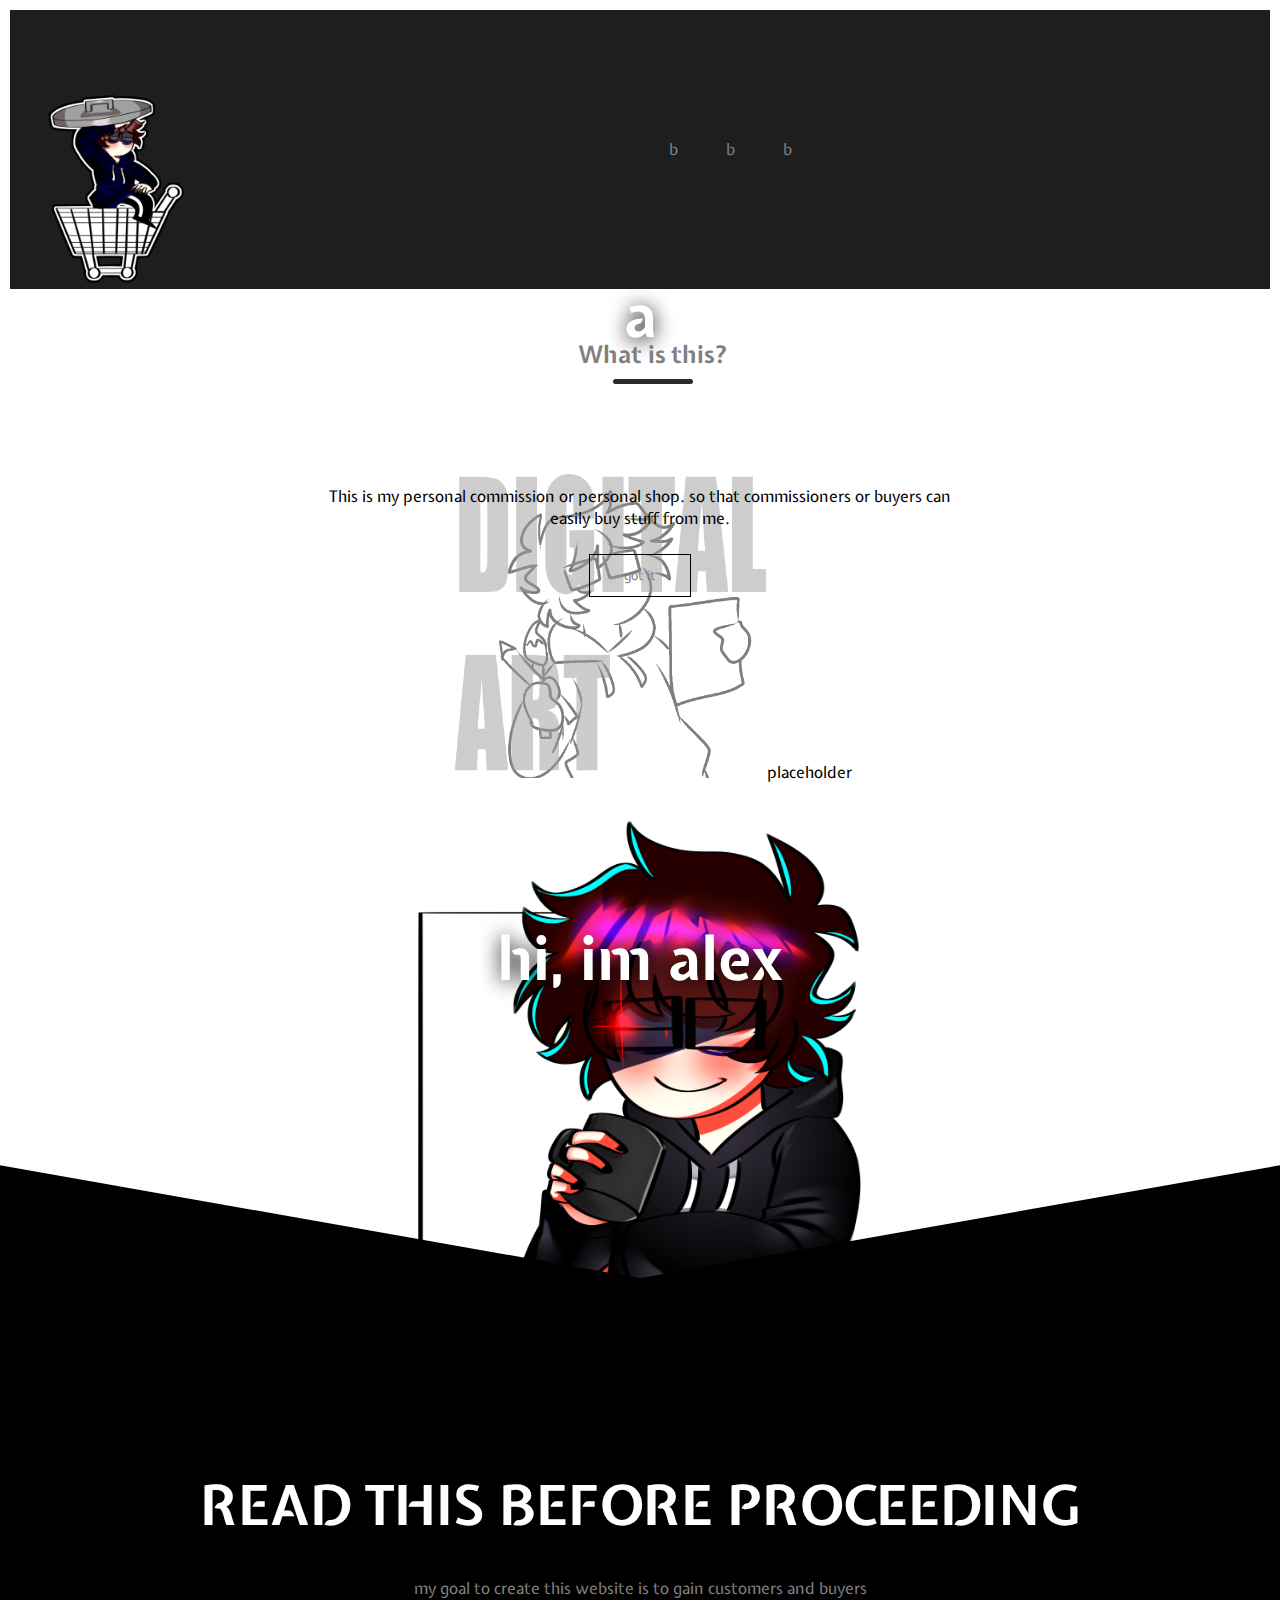
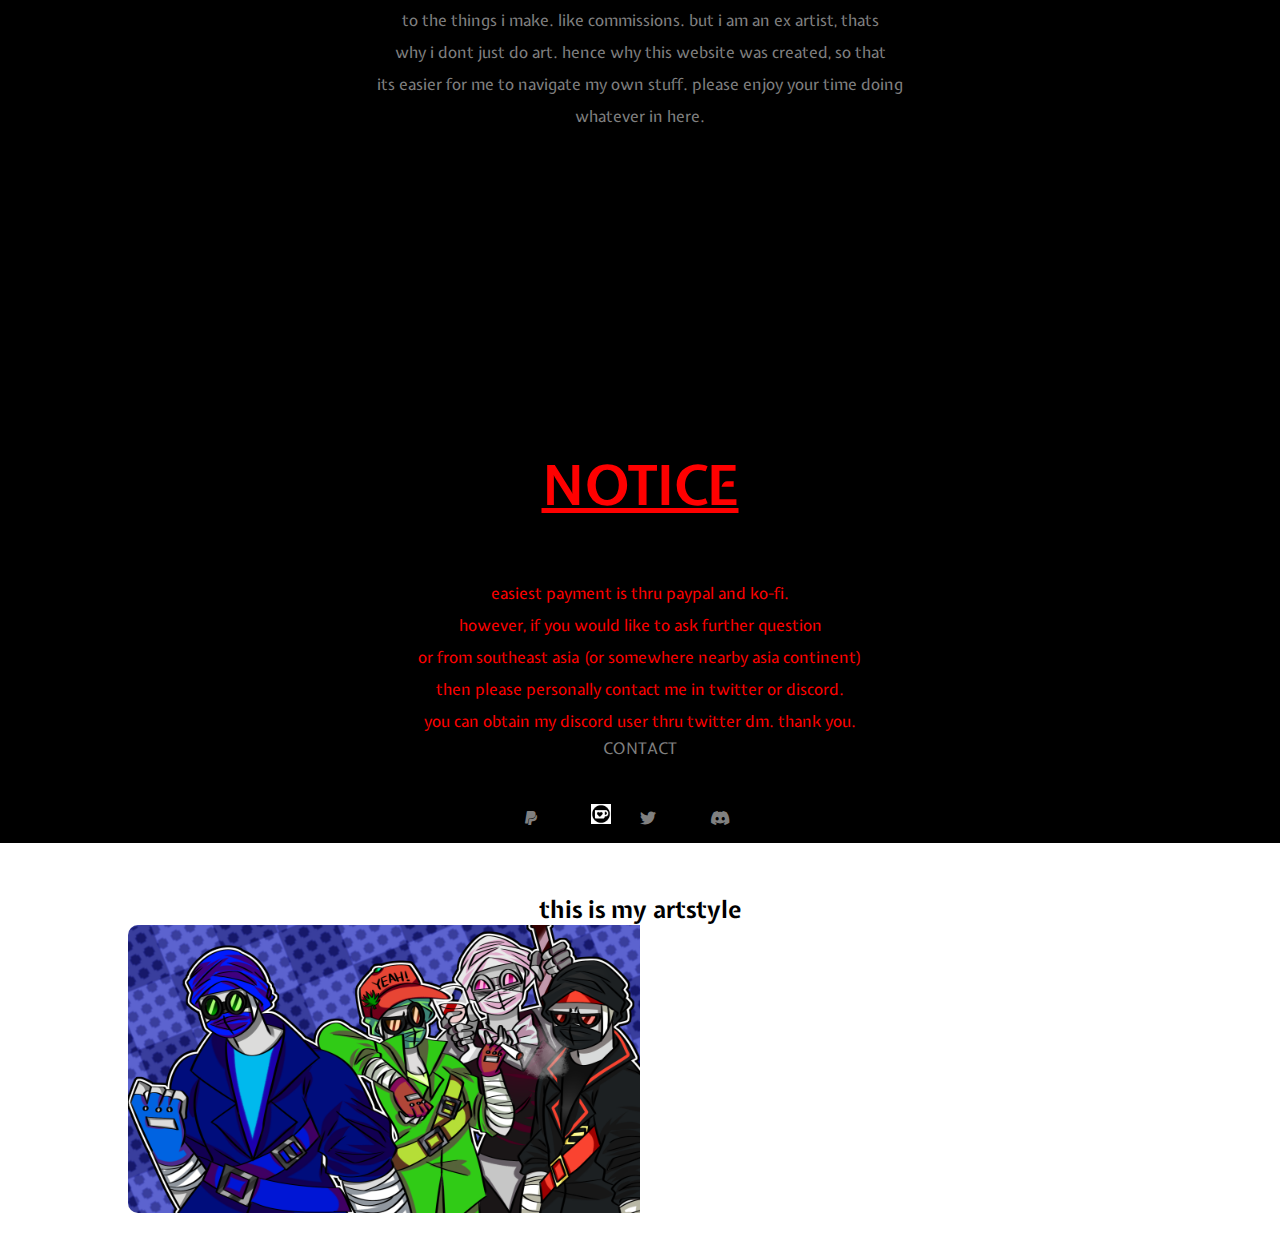
==== index.html @ 5965bc4e "Add files via upload" ====
<!DOCTYPE html>
<html>
    <head>
        <meta name="viewport" content="with=device-width, initial-scale=1.0">
        <title></title>
        <link rel="stylesheet" href="style.css">
        <link rel="preconnect" href="https://fonts.googleapis.com">
<link rel="preconnect" href="https://fonts.gstatic.com" crossorigin>
<link href="https://fonts.googleapis.com/css2?family=Expletus+Sans:ital,wght@1,600&display=swap" rel="stylesheet">
<link rel="stylesheet" href="https://cdnjs.cloudflare.com/ajax/libs/font-awesome/6.0.0/css/all.min.css" integrity="sha512-9usAa10IRO0HhonpyAIVpjrylPvoDwiPUiKdWk5t3PyolY1cOd4DSE0Ga+ri4AuTroPR5aQvXU9xC6qOPnzFeg==" crossorigin="anonymous" referrerpolicy="no-referrer" />
</head>
<body>
    <section>
        <div>
            <h1>a</h1>
        </div>
    </section>
    
    <section class="header">
        <div class="first-header">
            <section class="logo">
                <div class="minimage">
                    <div>
                        <img src="shop/images/logo.png" style width="200px" height="200px" align="left">
                    </div>
                </div>
            <section class="menu">
                <nav>
                    <a href="index.html"></a>

                    <div class="container">
                        <div class="nav-links">
                            <ul>
                                <li><a href="">b</a></li>
                                <li><a href="">b</a></li>
                                <li><a href="">b</a></li>
                            </ul>
                        </div>
                    </div>
        </div>
        </nav>

        
    </section>


<!---featured products-->

        <div class="small-container">
            <h2 class="title">What is this?</h2>
            <div class="row">
                <div class="col-4">
                    <img src="shop/images/digi-art.png" style="width:25%;">placeholder
                    <div class="h-four">This is my personal commission or personal shop.
                    so that commissioners or buyers can easily buy
                    stuff from me.</h4><br>
                    <a href="" class="hero-btn">got it</a>
                    </div>
                </div>
            </div>
        </div>

<!--introduction-->
        <section class="intro">
            <div class="div-box">
                <div class="banner">
                    <h1>hi, im alex</h1>
                        <img src="shop/images/tshirt.png" style="width: 50%;">
                </div>
                <div class="content">
                    <h2>read this before proceeding</h2>
                    <p>my goal to create this website is to gain customers and buyers<br>
                        to the things i make. like commissions. but i am an ex artist, thats<br>
                        why i dont just do art. hence why this website was created, so that <br>
                        its easier for me to navigate my own stuff. please enjoy your time doing <br>
                        whatever in here.</p>
                </div>
            </div>
        </section>

<!--payment method-->
        <section class="pay">
            <div class="method">
                            <div class="content">
                        <div class="textbox">
                    <h2 class="card-title">notice</h2>
                            <h3>how to pay</h3>
                                <p class="card-body">easiest payment is thru paypal and ko-fi.<br>
                                        however, if you would like to ask further question<br>
                                        or from southeast asia (or somewhere nearby asia continent)<br>
                                        then please personally contact me in twitter or discord.<br>
                                        you can obtain my discord user thru twitter dm. thank you.</p>
                                    <a href="" class="button">CONTACT</a>

                                <div class="contact-buttons">
                                    <a href="https://paypal.me/darrensus"><i class="fa-brands fa-paypal"></i></a>
                                    <a href="https://ko-fi.com/alexdrawsgjdhg"><img src="shop/images/kofi.png" style="width: 20px;"></a>
                                    <a href="https://twitter.com/trashh_chan"><i class="fa-brands fa-twitter"></i></a>
                                    <a href=""><i class="fa-brands fa-discord"></i></a>
                                </div>
                        </div>
                            </div>
            </div>
        </section>
<!--commission-->
        <section class="comm-sheet">
            <h2>this is my artstyle</h2>

            <div class="row">
                <div class="comm-prev">
                    <img src="shop/images/the blue hank hanks.png" style="width: 50%;">
                    <div class="layer">
                        <p>title: the blue hank hanks<br>
                            the usual 3000x3000px canvas size
                        </p>
                    </div>
                </div>
            </div>
        </section>
</body>
</html>
---- style.css ----
*{
    margin: 0;
    padding: 0;
    font-family: 'Expletus Sans', cursive;
}
.header{
    padding-top: 80px;
    padding-bottom: 80px;
    border: 10px solid;
    font-size: medium;
    color: white;
    background-color: rgb(30, 30, 30);
    text-align: center;
}
.showMenu{
    flex-basis: 32%;
    border-style: hidden;
    text-align: end;
    padding-left: 60px;
    padding-right: 60px;
}
.showMenu ul{
    list-style-type: none;
}
nav{
    display: flex;
    padding: 2% 6%;
    justify-content: space-between;
    align-items: center;
    box-sizing: border-box;
}
.nav img{
    width: 150px;
}
.nav-links{
    flex: 1;
    text-align: right;
}
.nav-links ul li{
    list-style: none;
    padding: 8px 12px;
    position: relative;
}
.menu{
    display: flex;
    align-items: center;
    padding: 20px;
}
nav{
    flex: 1;
    text-align: right;
}
nav ul{
    display: inline-block;
    list-style-type: none;
}
nav ul li{
    display: inline-block;
    margin-right: 20px;
}
.title{
    text-align: center;
    margin: 0 auto 80px;
    position: relative;
    line-height: 60px;
    color: gray;
}
.title::after{
    content: '';
    background: rgb(42, 42, 42);
    width: 80px;
    height: 5px;
    border-radius: 5px;
    position: absolute;
    bottom: 0;
    left: 50%;
    transform: translateX(-50%);
}
a{
    text-decoration: none;
    color: gray;
}
p{
    color: gray;
}
.container{
    max-width: 1300px;
    margin: auto;
    padding-left: 25px;
    padding-right: 25px;
}
.small-container{
    padding: 0;
    margin: 0;
    padding-top: 25px;
    padding-left: 25px;
}
.hero-btn{
    margin: 0;
    margin-top: 25px;
    display: inline-block;
    text-decoration: none;
    color: gray;
    border: 1px solid black;
    padding: 12px 34px;
    font-size: 13px;
    background: transparent;
    position: relative;
    cursor: pointer;
}
.hero-btn:hover{
    border: 1px solid rgb(43, 43, 43);
    background: rgb(43, 43, 43);
    transition: 0.5s;
}
.small-container{
    position: relative;
    text-align: center;
    color: black;
}
.h-four{
    position: absolute;
    top: 50%;
    left: 50%;
    transform: translate(-50%, -50%);
}
.col-4 img{
    opacity: 50%;
}
/*--intro--*/
.banner{
    padding: 0;
    margin: 0;
    height: 500px;
    position: relative;
    width: 100%;
    text-align: center;
}
.banner img{
    width: 100%;
}
h1{
    position: absolute;
    top: 35%;
    left: 50%;
    transform: translate(-50%,-50%);
    color: white;
    text-shadow: 0 2px 20px black;
    font-size: 60px;
}
.content{
    background-color: black;
    color: black;
    height: 450px;
    padding-top: 130px;
    position: relative;
    text-align: center;
    width: 100%;
}
.content h2{
    font-size: 55px;
    text-transform: uppercase;
    margin: 0;
    margin-bottom: 30px;
    padding-top: 55px;
    color: white;
}
.content p{
    padding: 0 180px;
    line-height: 2;
}
.content:before{
    position: absolute;
    content: '';
    width: 60%;
    height: 135px;
    top: -50px;
    left: 0;
    background-color: black;
    transform: skewY(10deg);
}

.content:after{
    position: absolute;
    content: '';
    width: 60%;
    height: 135px;
    top: -50px;
    right: 0;
    background-color: black;
    transform: skewY(-10deg);
}
/*---payment method---*/
.pay h2{
    color: red;
    text-decoration: underline;
}
.pay p{
    text-align: center;
    color: red;
}
.contact-buttons{
    padding-top: 40px;
    letter-spacing: 25px;
}
.contact-buttons img{
    padding-top: 5px;
    letter-spacing: 25px;
}
/*--commission--*/
.comm-sheet{
    width: 80%;
    margin: auto;
    text-align: left;
    padding-top: 50px;
}
.comm-sheet h2{
    top: 2200px;
    text-align: center;
}
.comm-prev{
    flex-basis: 32%;
    border-radius: 10px;
    margin-bottom: 30px;
    position: relative;
    overflow: hidden;
}
.comm-prev img{
    width: 100%;
    display: block;
}
.layer{
    background: transparent;
    height: 100%;
    width: 50%;
    position: absolute;
    top: 0;
    left: 0;
    transition: 0.5s;
}
.layer:hover{
    background: rgba(128, 128, 128, 0.523);
}
.layer p{
    width: 100%;
    font-weight: 500;
    color: white;
    font-size: 26px;
    bottom: 0;
    left: 50%;
    transform: translateX(-50%);
    position: absolute;
    opacity: 0;
    transition: 0.5s;
}
.layer:hover p{
    bottom: 49%;
    opacity: 1;
}
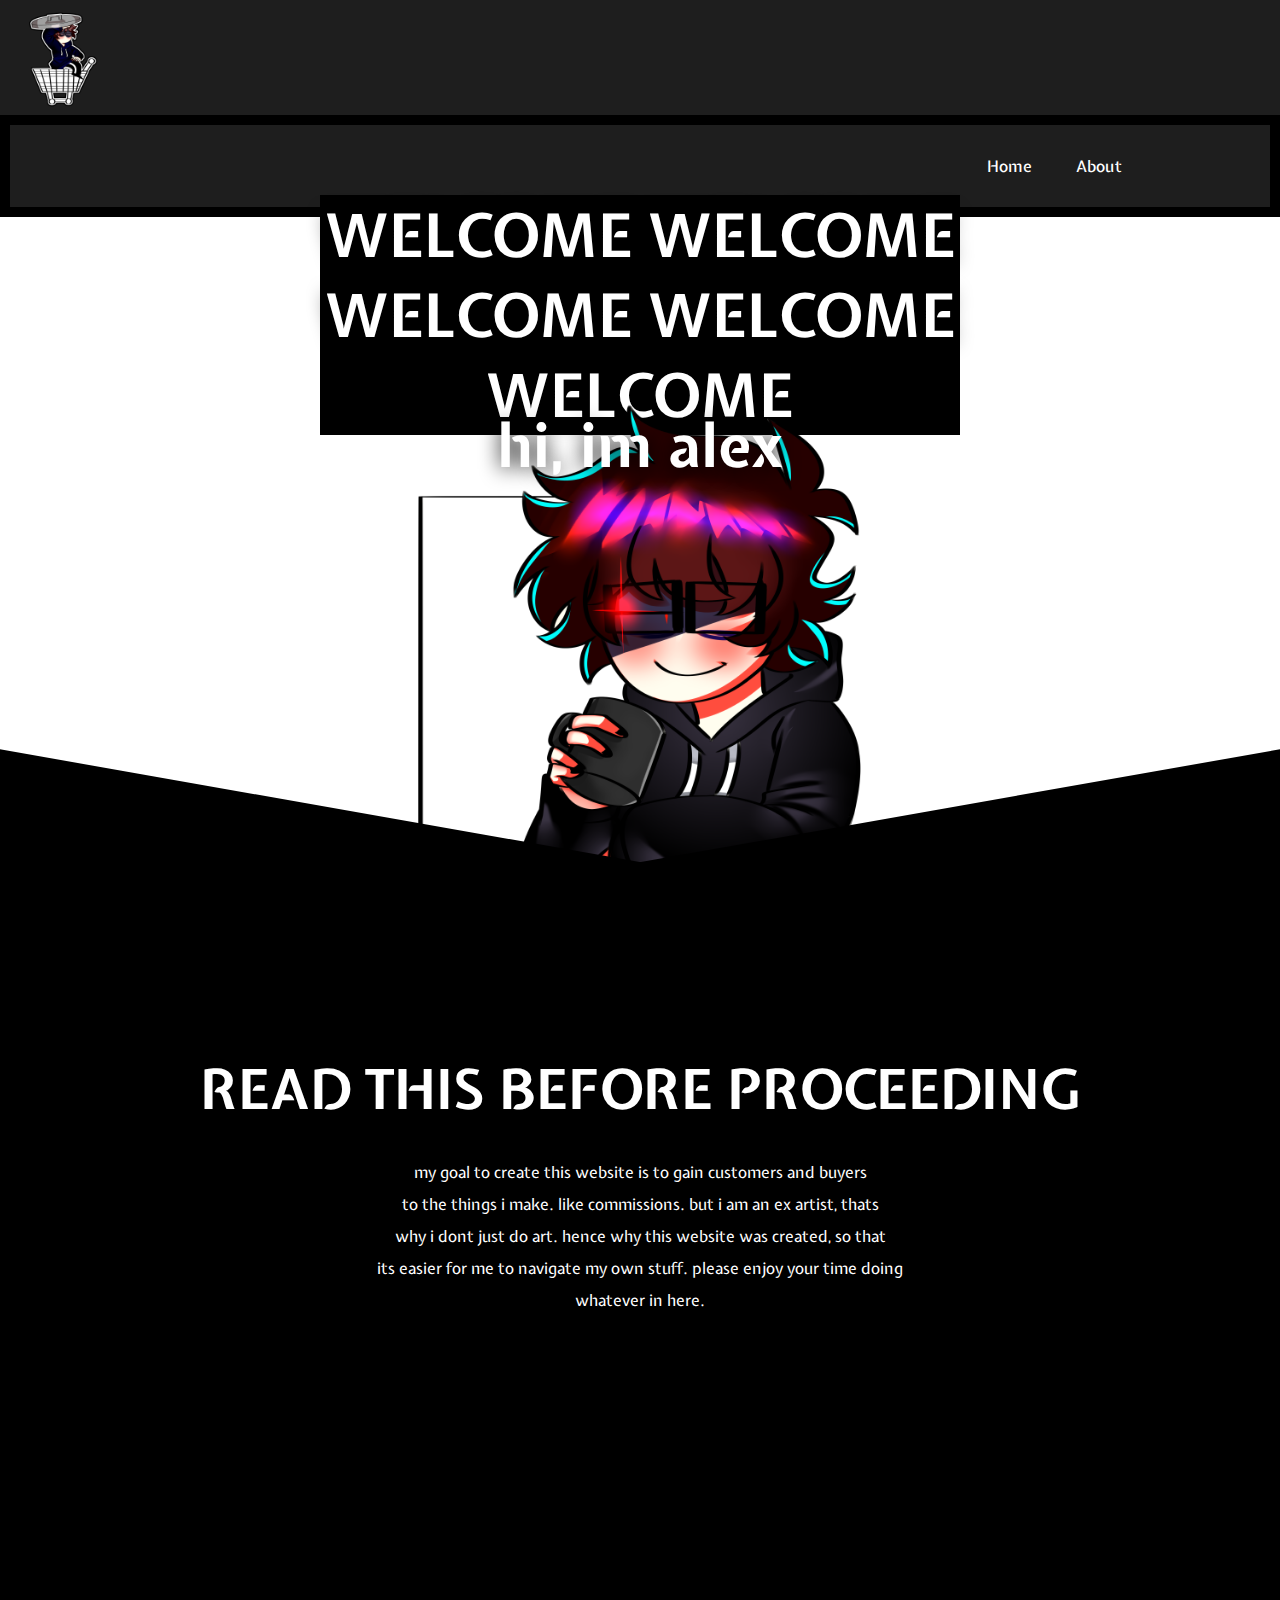
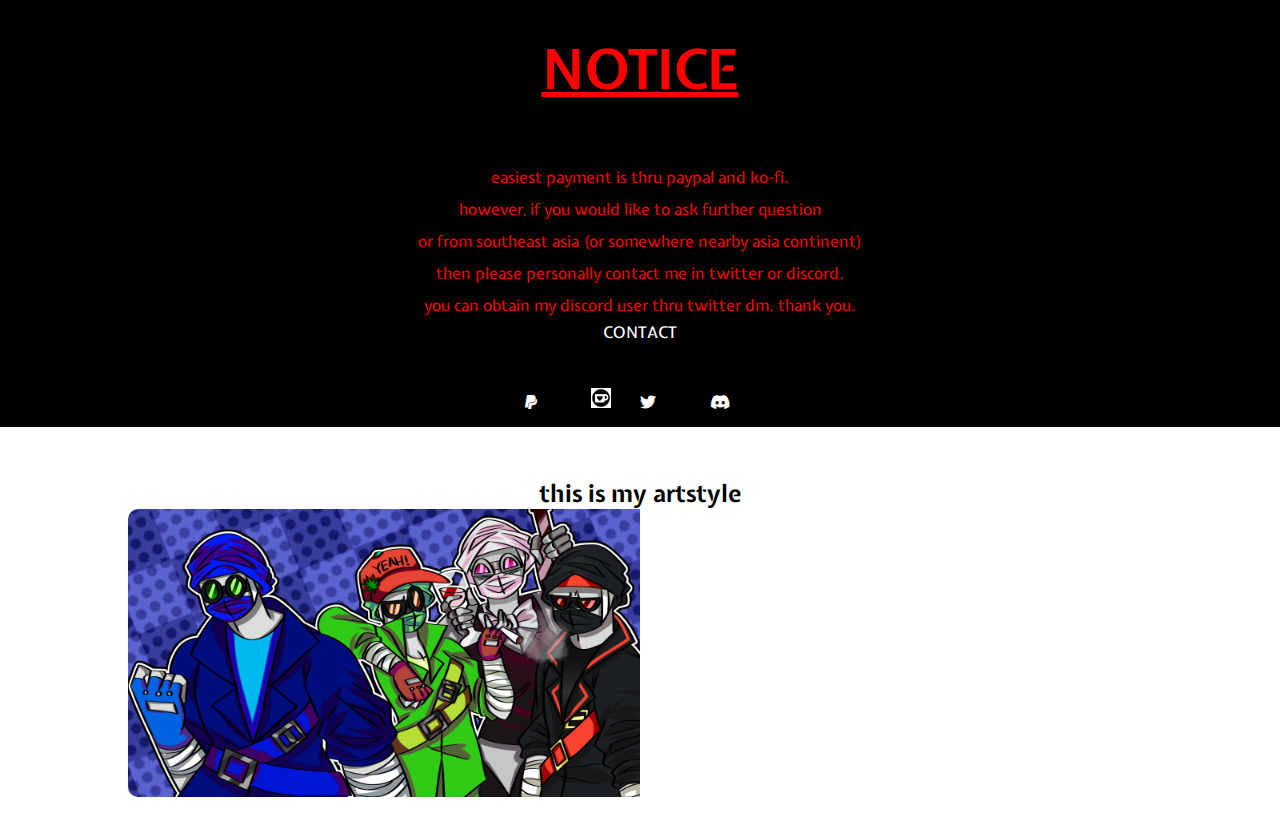
==== commit c43b1fc9: "Add files via upload" ====
--- a/index.html
+++ b/index.html
@@ -5,60 +5,37 @@
         <title></title>
         <link rel="stylesheet" href="style.css">
         <link rel="preconnect" href="https://fonts.googleapis.com">
-<link rel="preconnect" href="https://fonts.gstatic.com" crossorigin>
-<link href="https://fonts.googleapis.com/css2?family=Expletus+Sans:ital,wght@1,600&display=swap" rel="stylesheet">
-<link rel="stylesheet" href="https://cdnjs.cloudflare.com/ajax/libs/font-awesome/6.0.0/css/all.min.css" integrity="sha512-9usAa10IRO0HhonpyAIVpjrylPvoDwiPUiKdWk5t3PyolY1cOd4DSE0Ga+ri4AuTroPR5aQvXU9xC6qOPnzFeg==" crossorigin="anonymous" referrerpolicy="no-referrer" />
+        <link rel="preconnect" href="https://fonts.gstatic.com" crossorigin>
+        <link href="https://fonts.googleapis.com/css2?family=Expletus+Sans:ital,wght@1,600&display=swap" rel="stylesheet">
+        <link rel="stylesheet" href="https://cdnjs.cloudflare.com/ajax/libs/font-awesome/6.0.0/css/all.min.css" integrity="sha512-9usAa10IRO0HhonpyAIVpjrylPvoDwiPUiKdWk5t3PyolY1cOd4DSE0Ga+ri4AuTroPR5aQvXU9xC6qOPnzFeg==" crossorigin="anonymous" referrerpolicy="no-referrer" />
 </head>
 <body>
-    <section>
-        <div>
-            <h1>a</h1>
+
+    <section class="logo">
+        <div class="logo-image">
+            <img src="shop/images/logo.png" style width="100px" height="100px" text-align="left">
         </div>
     </section>
-    
+
     <section class="header">
         <div class="first-header">
-            <section class="logo">
-                <div class="minimage">
-                    <div>
-                        <img src="shop/images/logo.png" style width="200px" height="200px" align="left">
-                    </div>
-                </div>
             <section class="menu">
                 <nav>
-                    <a href="index.html"></a>
-
-                    <div class="container">
-                        <div class="nav-links">
-                            <ul>
-                                <li><a href="">b</a></li>
-                                <li><a href="">b</a></li>
-                                <li><a href="">b</a></li>
-                            </ul>
-                        </div>
-                    </div>
-        </div>
-        </nav>
-
-        
+                    <ul class="nav_links">
+                        <li><a href="#">Home</a></li>
+                        <li><a href="#">About</a></li>
+                    </ul>
+                </nav>
+            </section>
+        </div> 
     </section>
 
+    <section class="welcoming-title">
+        <div>
+            <h1>WELCOME WELCOME WELCOME WELCOME WELCOME</h1>
+        </div>
+    </section>
 
-<!---featured products-->
-
-        <div class="small-container">
-            <h2 class="title">What is this?</h2>
-            <div class="row">
-                <div class="col-4">
-                    <img src="shop/images/digi-art.png" style="width:25%;">placeholder
-                    <div class="h-four">This is my personal commission or personal shop.
-                    so that commissioners or buyers can easily buy
-                    stuff from me.</h4><br>
-                    <a href="" class="hero-btn">got it</a>
-                    </div>
-                </div>
-            </div>
-        </div>
 
 <!--introduction-->
         <section class="intro">
--- a/style.css
+++ b/style.css
@@ -8,129 +8,69 @@
     padding-bottom: 80px;
     border: 10px solid;
     font-size: medium;
-    color: white;
+    color: black;
     background-color: rgb(30, 30, 30);
     text-align: center;
-}
-.showMenu{
-    flex-basis: 32%;
-    border-style: hidden;
-    text-align: end;
-    padding-left: 60px;
-    padding-right: 60px;
-}
-.showMenu ul{
-    list-style-type: none;
-}
-nav{
     display: flex;
-    padding: 2% 6%;
-    justify-content: space-between;
+    justify-content: flex-end;
     align-items: center;
-    box-sizing: border-box;
-}
-.nav img{
-    width: 150px;
-}
-.nav-links{
-    flex: 1;
-    text-align: right;
-}
-.nav-links ul li{
+    padding: 30px 10%;
+}
+
+/*--navbar--*/
+li, a, button{
+    font-weight: 500;
+    font-size: 16px;
+    color: white;
+    text-decoration: none;
+    transition: all 0.3s ease 0.3s;
+}
+/*-----image header-----*/
+.logo{
+    padding-top: 10px;
+    padding-left: 10px;
+    color: black;
+    background-color: rgb(30, 30, 30);
+}
+/*------header menu-----------*/
+.menu{
+    cursor: pointer;
+    margin-left: auto;
+}
+.nav_links{
     list-style: none;
-    padding: 8px 12px;
-    position: relative;
-}
-.menu{
-    display: flex;
-    align-items: center;
-    padding: 20px;
-}
-nav{
-    flex: 1;
-    text-align: right;
-}
-nav ul{
+}
+.nav_links li{
     display: inline-block;
-    list-style-type: none;
-}
-nav ul li{
-    display: inline-block;
-    margin-right: 20px;
-}
-.title{
-    text-align: center;
-    margin: 0 auto 80px;
-    position: relative;
-    line-height: 60px;
-    color: gray;
-}
-.title::after{
-    content: '';
-    background: rgb(42, 42, 42);
-    width: 80px;
-    height: 5px;
-    border-radius: 5px;
-    position: absolute;
-    bottom: 0;
-    left: 50%;
-    transform: translateX(-50%);
-}
-a{
-    text-decoration: none;
-    color: gray;
-}
-p{
-    color: gray;
-}
-.container{
-    max-width: 1300px;
-    margin: auto;
-    padding-left: 25px;
-    padding-right: 25px;
-}
-.small-container{
-    padding: 0;
-    margin: 0;
-    padding-top: 25px;
-    padding-left: 25px;
-}
-.hero-btn{
-    margin: 0;
-    margin-top: 25px;
-    display: inline-block;
-    text-decoration: none;
-    color: gray;
-    border: 1px solid black;
-    padding: 12px 34px;
-    font-size: 13px;
-    background: transparent;
-    position: relative;
+    padding: 0px 20px;
+}
+.nav_links li a{
+    transition: all 0.3 s ease 0s;
+}
+.nav_links li a:hover{
+    color: rgb(44, 79, 195,1);
+}
+button{
+    margin-left: 20px;
+    padding: 9px 25px;
+    background-color: rgb(19, 19, 19);
+    border: none;
+    border-radius: 50px;
     cursor: pointer;
-}
-.hero-btn:hover{
-    border: 1px solid rgb(43, 43, 43);
-    background: rgb(43, 43, 43);
-    transition: 0.5s;
-}
-.small-container{
-    position: relative;
-    text-align: center;
-    color: black;
-}
-.h-four{
-    position: absolute;
-    top: 50%;
-    left: 50%;
-    transform: translate(-50%, -50%);
-}
-.col-4 img{
-    opacity: 50%;
+    transition: all 0.3s ease 0s;
+}
+button:hover{
+    background-color: rgba(32, 32, 32, 0.8);
+}
+.welcoming-title h1{
+    background-color: black;
+    text-align: center;
 }
 /*--intro--*/
 .banner{
     padding: 0;
     margin: 0;
+    padding-top: 150px;
     height: 500px;
     position: relative;
     width: 100%;
@@ -168,6 +108,7 @@
 .content p{
     padding: 0 180px;
     line-height: 2;
+    color: white;
 }
 .content:before{
     position: absolute;
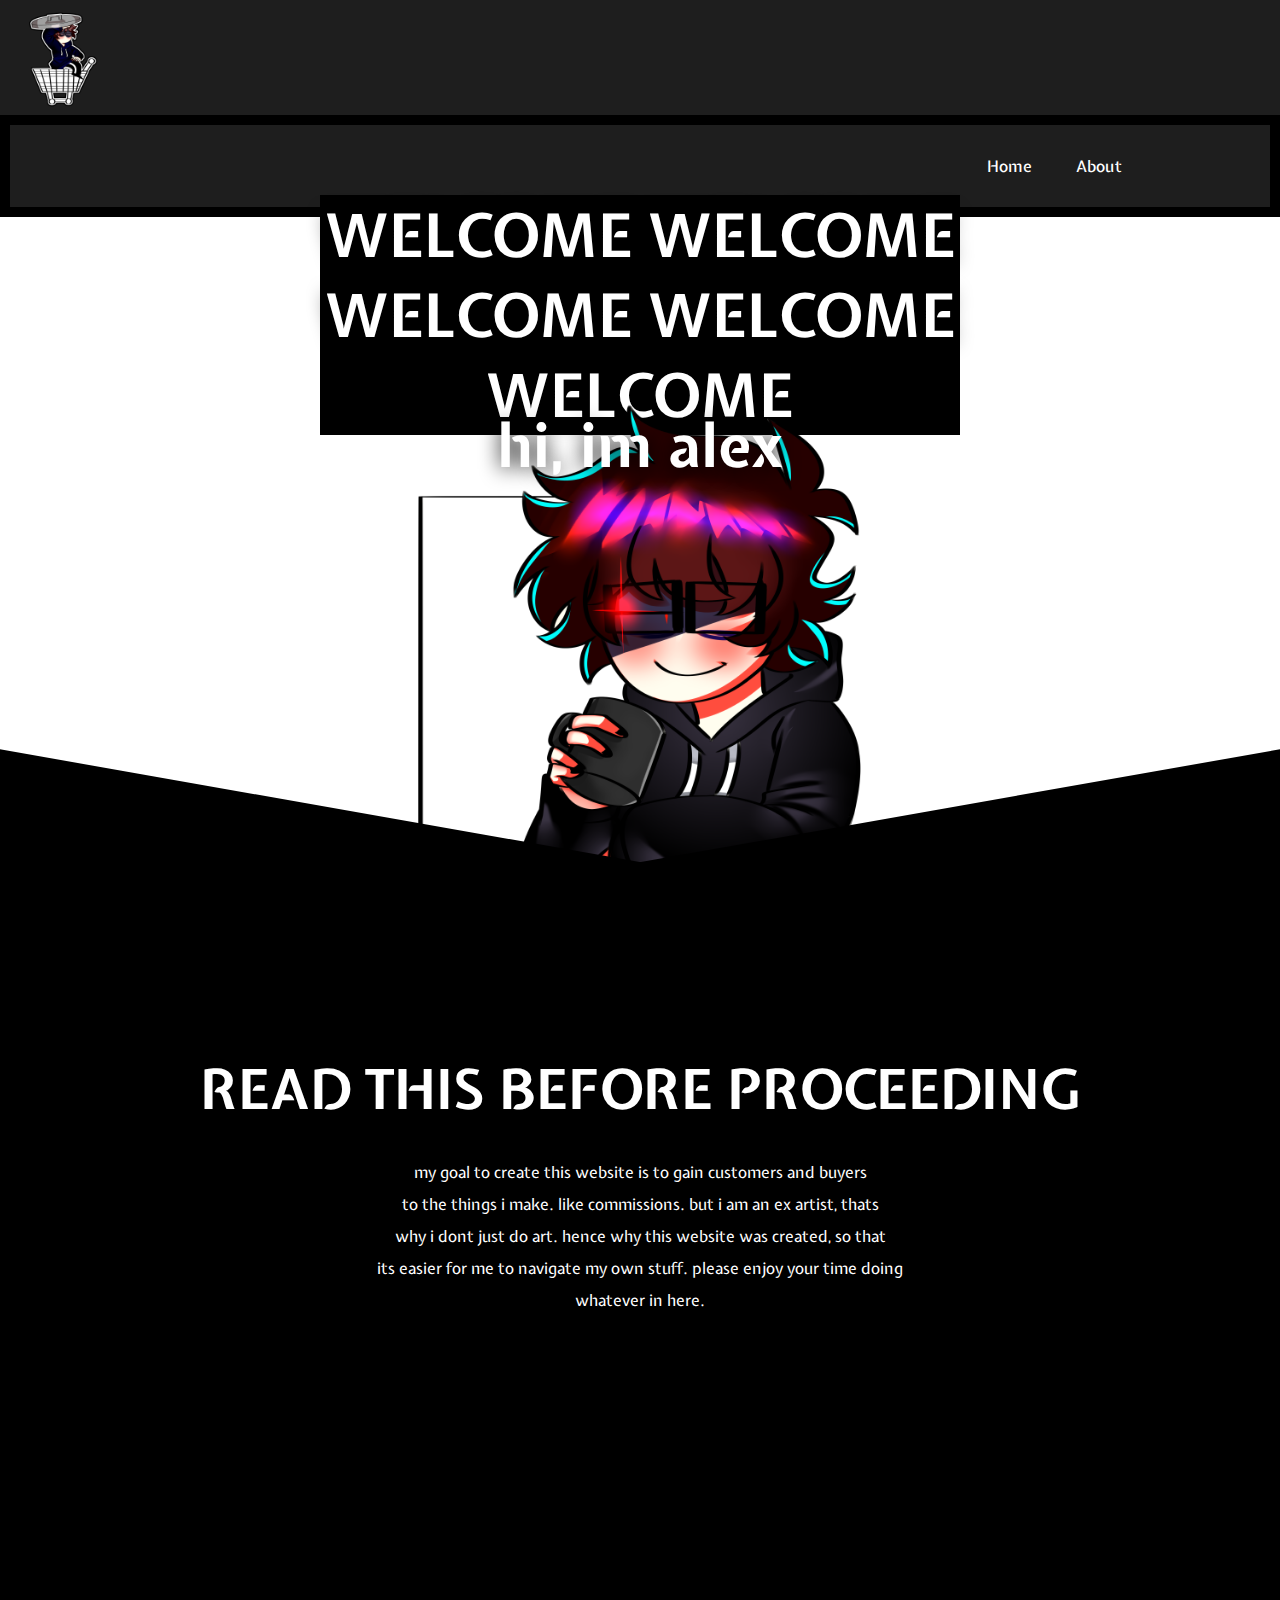
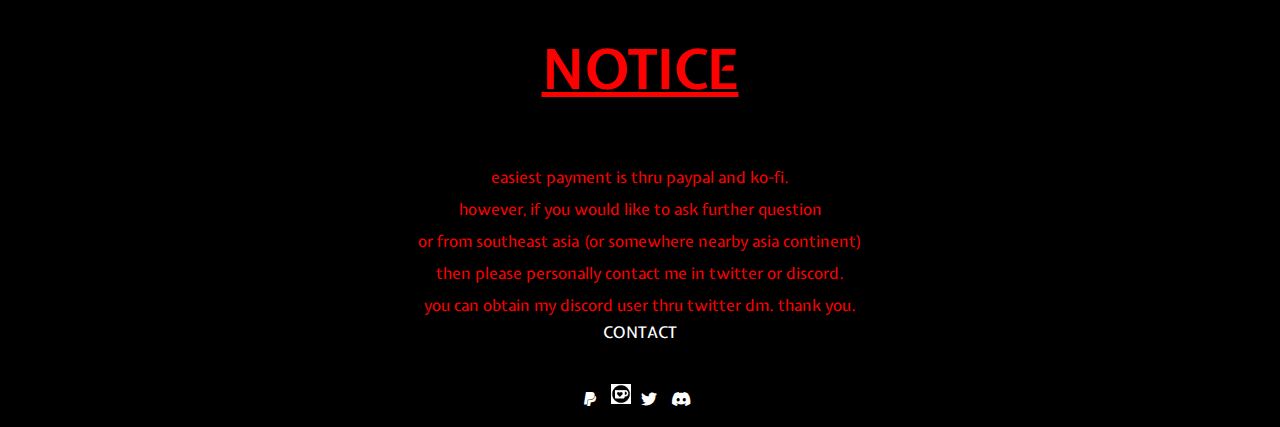
==== commit a7e873b6: "Add files via upload" ====
--- a/index.html
+++ b/index.html
@@ -79,20 +79,6 @@
                             </div>
             </div>
         </section>
-<!--commission-->
-        <section class="comm-sheet">
-            <h2>this is my artstyle</h2>
-
-            <div class="row">
-                <div class="comm-prev">
-                    <img src="shop/images/the blue hank hanks.png" style="width: 50%;">
-                    <div class="layer">
-                        <p>title: the blue hank hanks<br>
-                            the usual 3000x3000px canvas size
-                        </p>
-                    </div>
-                </div>
-            </div>
-        </section>
+        
 </body>
 </html>--- a/style.css
+++ b/style.css
@@ -142,59 +142,8 @@
 }
 .contact-buttons{
     padding-top: 40px;
-    letter-spacing: 25px;
+    letter-spacing: 5px;
 }
 .contact-buttons img{
-    padding-top: 5px;
-    letter-spacing: 25px;
+    padding: 1px;
 }
-/*--commission--*/
-.comm-sheet{
-    width: 80%;
-    margin: auto;
-    text-align: left;
-    padding-top: 50px;
-}
-.comm-sheet h2{
-    top: 2200px;
-    text-align: center;
-}
-.comm-prev{
-    flex-basis: 32%;
-    border-radius: 10px;
-    margin-bottom: 30px;
-    position: relative;
-    overflow: hidden;
-}
-.comm-prev img{
-    width: 100%;
-    display: block;
-}
-.layer{
-    background: transparent;
-    height: 100%;
-    width: 50%;
-    position: absolute;
-    top: 0;
-    left: 0;
-    transition: 0.5s;
-}
-.layer:hover{
-    background: rgba(128, 128, 128, 0.523);
-}
-.layer p{
-    width: 100%;
-    font-weight: 500;
-    color: white;
-    font-size: 26px;
-    bottom: 0;
-    left: 50%;
-    transform: translateX(-50%);
-    position: absolute;
-    opacity: 0;
-    transition: 0.5s;
-}
-.layer:hover p{
-    bottom: 49%;
-    opacity: 1;
-}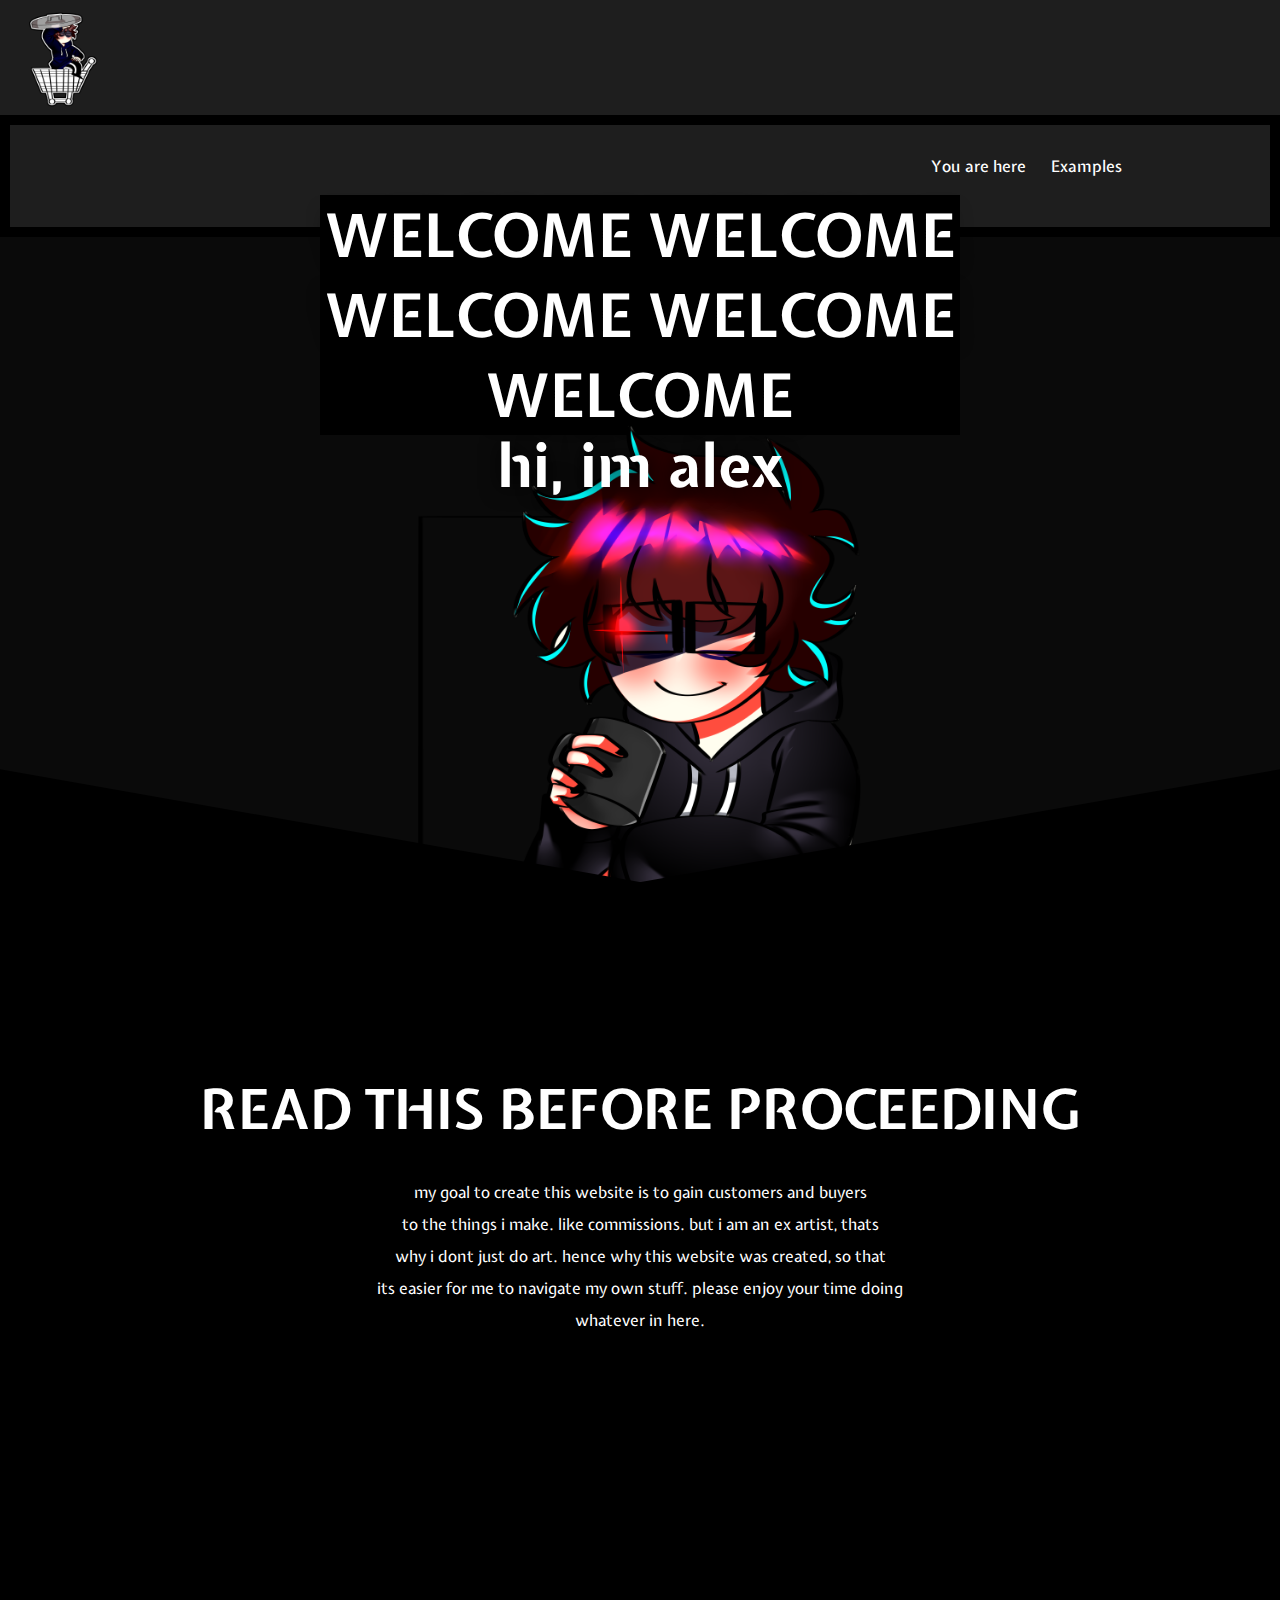
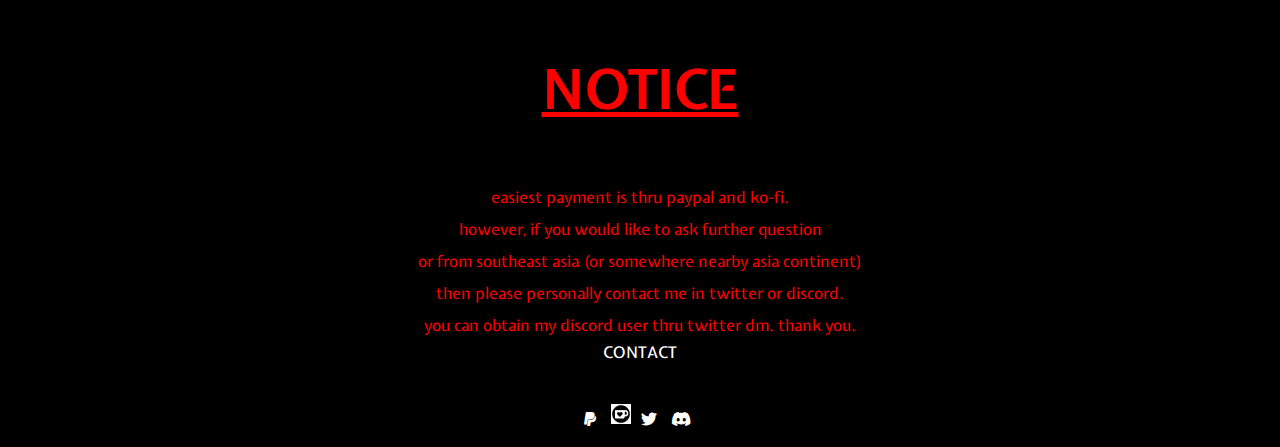
==== commit 6eda085c: "Add files via upload" ====
--- a/index.html
+++ b/index.html
@@ -22,8 +22,8 @@
             <section class="menu">
                 <nav>
                     <ul class="nav_links">
-                        <li><a href="#">Home</a></li>
-                        <li><a href="#">About</a></li>
+                        <li><a href="index.html">You are here</a></li>
+                        <li><a href="examples.html">Examples</a></li>
                     </ul>
                 </nav>
             </section>
--- a/style.css
+++ b/style.css
@@ -2,6 +2,9 @@
     margin: 0;
     padding: 0;
     font-family: 'Expletus Sans', cursive;
+}
+body{
+    background-color: rgb(10, 10, 10);
 }
 .header{
     padding-top: 80px;
@@ -42,7 +45,7 @@
 }
 .nav_links li{
     display: inline-block;
-    padding: 0px 20px;
+    padding: 0px 20px 20px 1px;
 }
 .nav_links li a{
     transition: all 0.3 s ease 0s;
@@ -147,3 +150,122 @@
 .contact-buttons img{
     padding: 1px;
 }
+
+/*----mobile view-----*/
+
+/*------title and image------*/
+@media(max-width: 840px){
+    .welcoming-title h1{
+        font-size: 12px;
+        text-align: center;
+    }
+    .banner img{
+        max-width: 100%;
+        min-width: 400px;
+        height: auto;
+        padding-top: 150px;
+    }
+
+    /*-------read before proceeding section------*/
+
+    .content h2{
+        text-align: center;
+        font-size: 20px;
+        text-decoration: underline;
+        color: red;
+    }
+    .content p{
+        text-align: left;
+        padding-left: 15px;
+        position: relative;
+        left: 0px;
+        top: 0px;
+        z-index: 1;
+        color: white;
+    }
+    .pay{
+        width: 100%;
+        height: 100%;
+        padding-bottom: 200px;
+        background-color: black;
+    }
+    .pay h3{
+        color: white;
+    }
+    .method p{
+        text-align: center;
+        padding-right: 25px;
+    }
+}
+
+/*------------------EXAMPLES--------------**/
+
+.samples-text h3{
+    text-align: center;
+    color: white;
+    font-size: 85px;
+}
+.samples-text2 p{
+    text-align: center;
+    color: white;
+}
+.ilust img{
+    width: 10%;
+}
+.samplestext3 p{
+    text-align: center;
+    color: white;
+    font-size: 50px;
+}
+.ilustNEW img{
+    width: 10%;
+}
+
+/*-------EXAMPLES FOOTER PAGE---------*/
+
+.bottom-page{
+    height: 100vh;
+    background-image: url(shop/images/coffeeBNW.jpg);
+    background-size: cover;
+    background-position-y: 70%;
+    font-family: 'Uchen', serif;
+    color: rgb(12, 12, 12);
+    text-shadow: whitesmoke;
+}
+.bottom-text{
+    font: 36px;
+    margin-left: 50%;
+    margin-top: 15%;
+    letter-spacing: 8px;
+}
+.body-text{
+    font-size: 21px;
+    width: 36%;
+    margin-left: 50%;
+    letter-spacing: 8px;
+}
+.mail{
+    background-color: transparent;
+    outline: none;
+    border: 4px solid #706c5f;
+    width: 120px;
+    height: 60px;
+    border-radius: 10px;
+    margin-top: 4%;
+    transition: .5s;
+    color: black;
+    text-align: center;
+}
+.mail:hover{
+    background-color: #706c5f;
+    color: aliceblue;
+}
+
+/*------CONTACT BUTTONS--------*/
+
+.contact-buttons{
+    text-align: center;
+}
+.contact-buttons img{
+    text-align: center;
+}